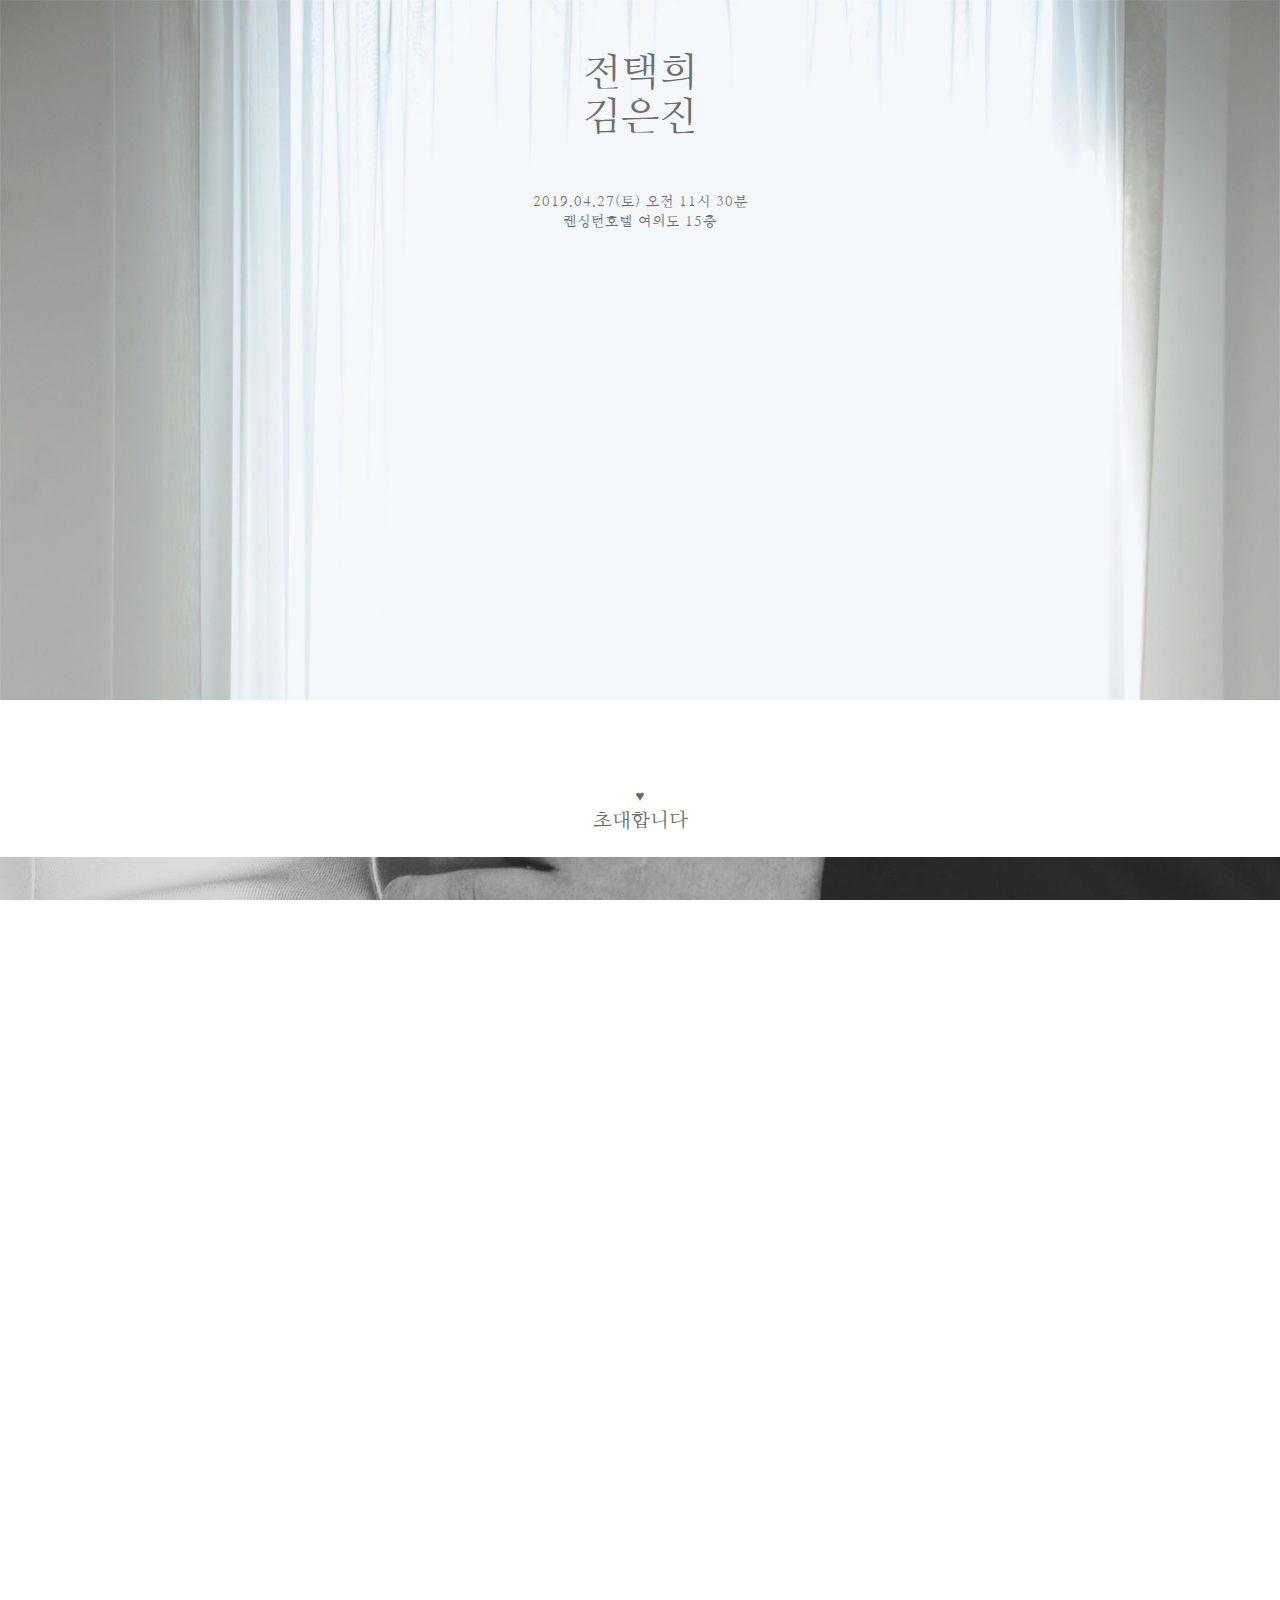
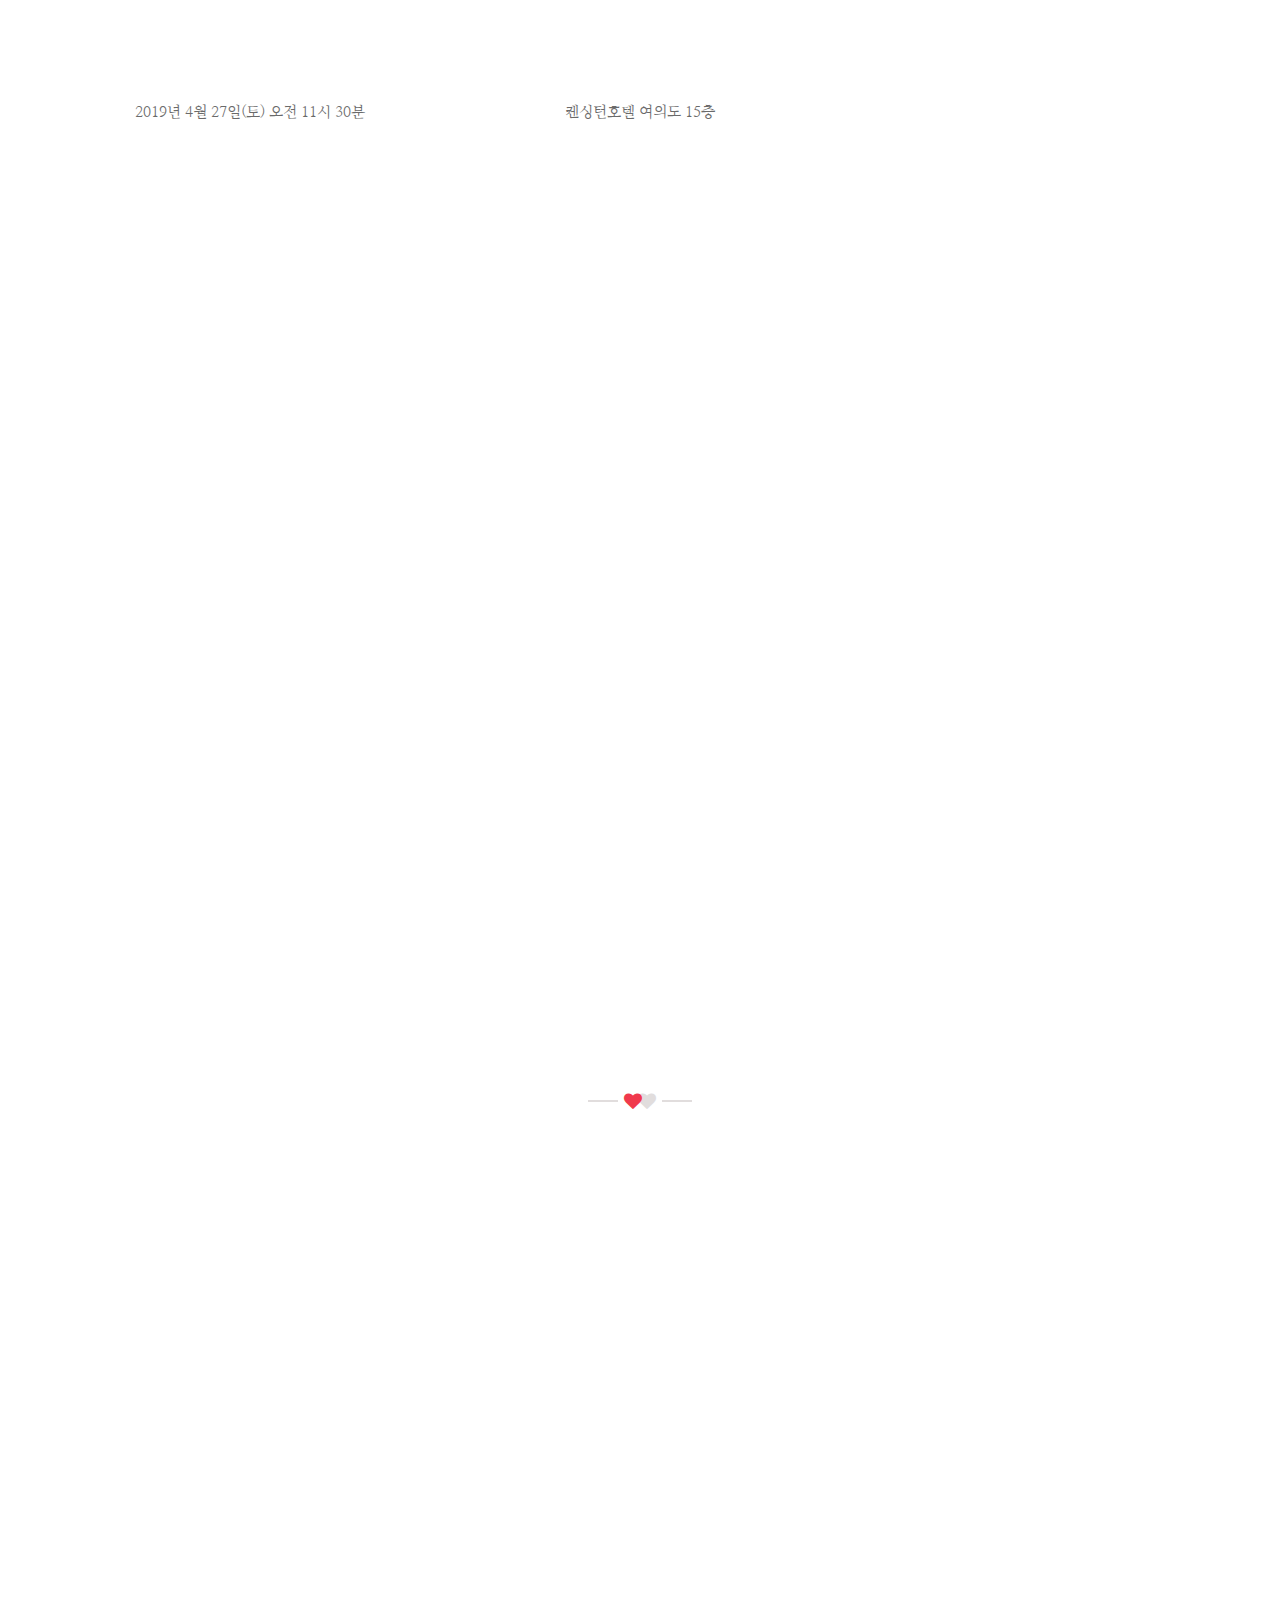
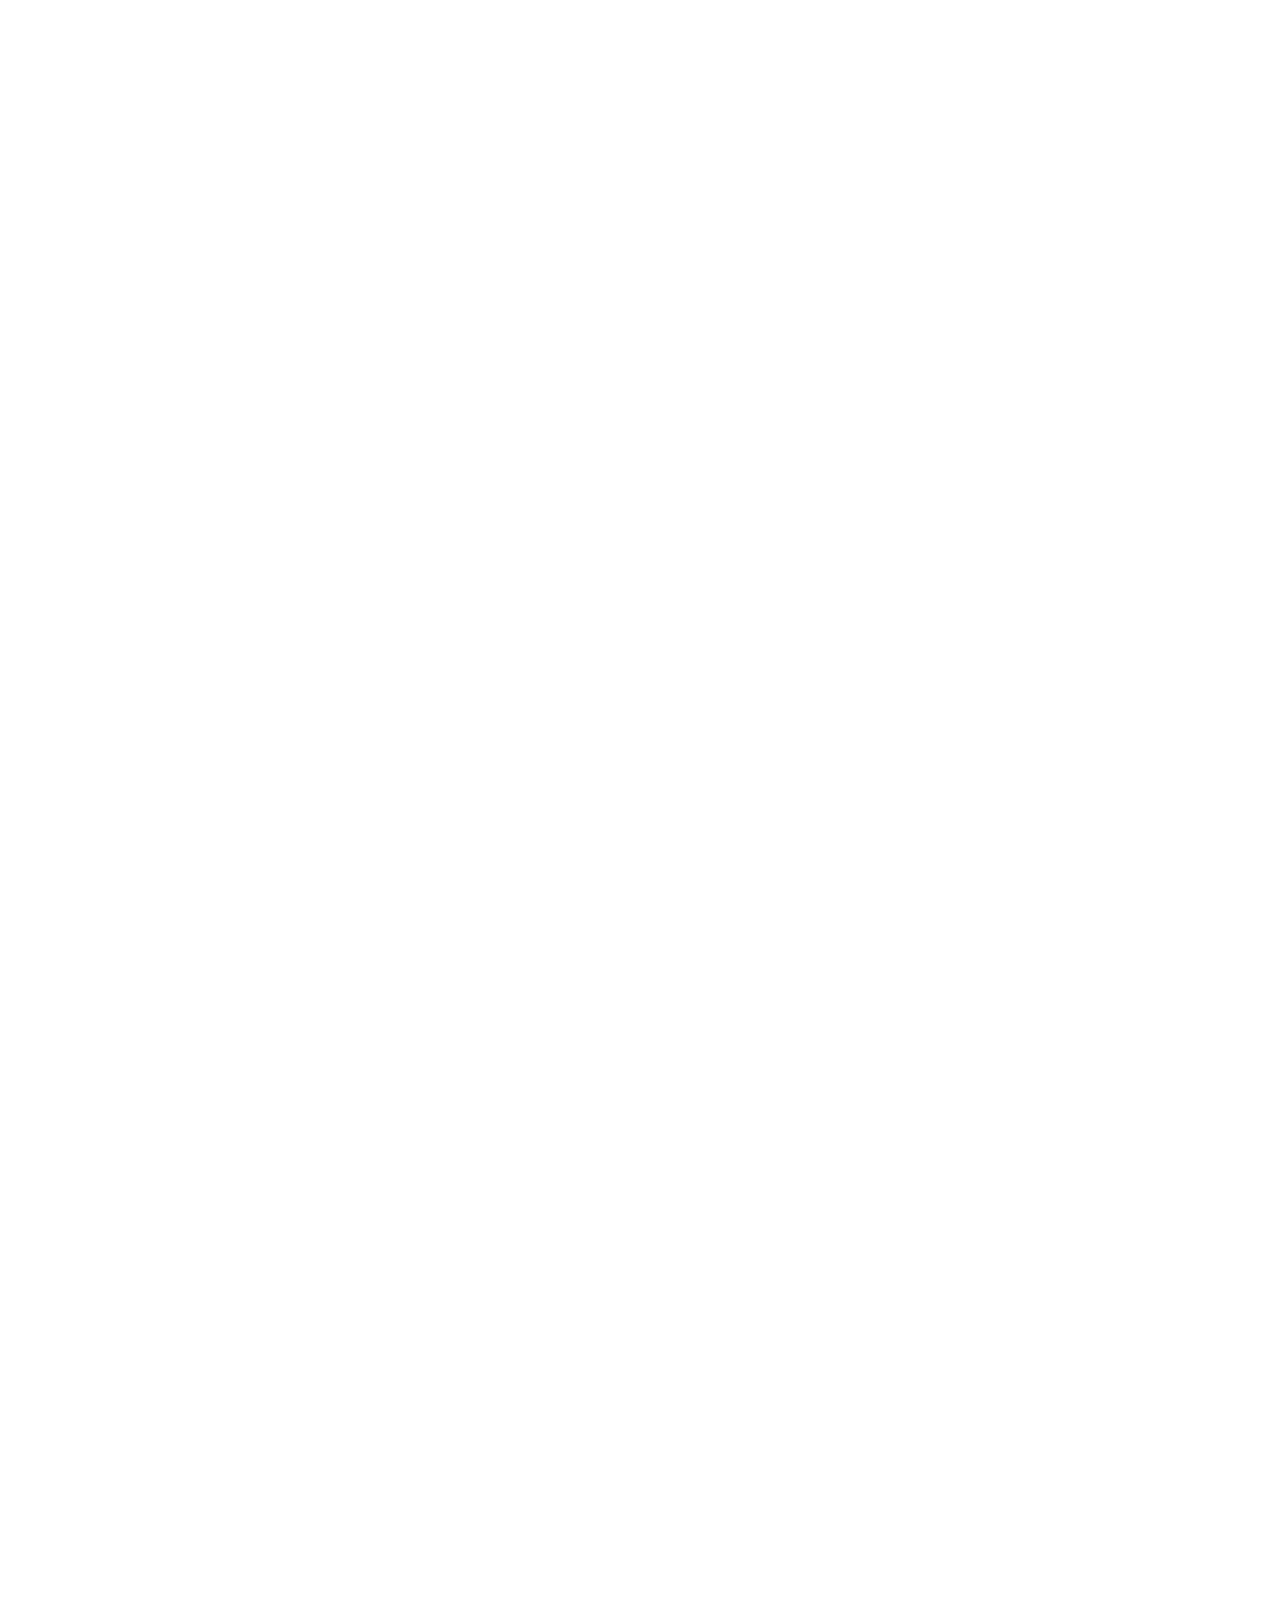
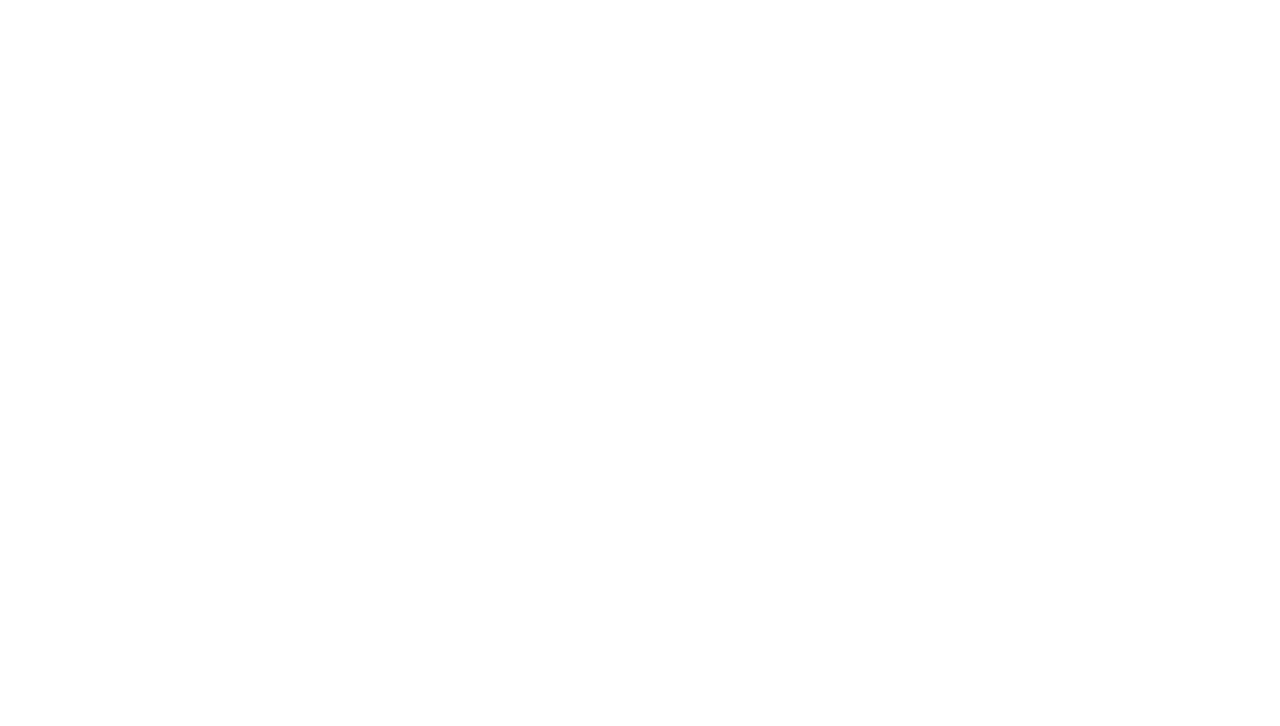
==== index.html @ ee90890d "Update index.html" ====
<!DOCTYPE html><html lang="en">
<head>
<meta charset="utf-8">
<meta content="width=device-width, initial-scale=1.0" name="viewport">
<meta name="description" content="">
<meta property="og:description" content="2019.4.27(토) 11시30분 켄싱턴호텔 여의도">
<meta property="og:image" content="https://thjeon99.github.io/taek-eun-wedding/images/maintitle.jpg">
<meta name="author" content="TaekHee">
<title style="font-family: 'Nanum Myeongjo', serif;">택희 ♡ 은진</title>
<link rel="icon" href="images\favicon.jpeg">
<link rel="stylesheet" href="css\bootstrap\bootstrap.min.css" type="text/css" media="screen">
<link rel="stylesheet" href="css\flexslider\flexslider.css" type="text/css">
<link rel="stylesheet" href="css\animate\animate.css" type="text/css">
<link rel="stylesheet" href="css\countdown\jquery.countdown.css" type="text/css">
<link rel="stylesheet" href="css\magnific-popup\magnific-popup.css" type="text/css">
<link rel="stylesheet" href="css\owlcarousel\owl.carousel.css" type="text/css">
<link rel="stylesheet" href="css\owlcarousel\owl.theme.css" type="text/css">
<link rel="stylesheet" href="css\fonts\fontello\css\fontello.css" type="text/css" media="screen">
<link href="https://fonts.googleapis.com/css?family=Nanum+Gothic|Nanum+Gothic+Coding|Nanum+Myeongjo|Noto+Serif+KR" rel="stylesheet">
<link href='https://fonts.googleapis.com/css?family=Oswald' rel='stylesheet' type='text/css'>
<link href='https://fonts.googleapis.com/css?family=Arvo:400,700' rel='stylesheet' type='text/css'>
<link href='https://fonts.googleapis.com/css?family=Pacifico' rel='stylesheet' type='text/css'>
<link href="css\style.css" rel="stylesheet" media="screen">
</head>
<body class="outside-bottom-bar-page">
<section id="main-slider" class="flexslider fullscreen">
<div class="slide-title-outter-wrapper">
    <div class="slide-title-inner-wrapper">
        <div class="slide-title">
            <div class="container">
                <div class="row">
                    <div class="col-md-offset-3 col-md-6">
                        <div class="banner-text withlove medium">
                            <h1 style="color:#6E6E6E;font-family: 'Nanum Myeongjo', serif;">전택희<span style="line-height:40px"><br></span>김은진</h1>
                        </div>
                        <div id="banner-date" style="color:#6E6E6E;font-family: 'Nanum Myeongjo', serif;">
                              2019.04.27(토) 오전 11시 30분 <br>
                            켄싱턴호텔 여의도 15층
                        </div>
                    </div>
                </div>
            </div>
        </div>
    </div>
</div>
<div class="image-divider" style=" height:700px;background-image:url(images/maintitle.jpg); background-position:top center">
</div>
<header id = "bodyInvite">
    <br/>
    <br/>
    <br/>
    <br/>
    <div style="text-align: center;">♥</div>
    <div style="font-family: 'Nanum Myeongjo', serif;text-align:center;font-size: 20px;">초대합니다</div>
</header>
    <br/>
    <div class="image-divider" style="background-image:url(images/placeholder.jpg);height:230px;">
    </div>
    <div class="col-md-12 text-center"> 
        <div id="end-of-story" class="animation fadeInUp">
        <div style="font-family: 'Nanum Myeongjo', serif;margin-bottom: 6px;font-size: 14px;">두 사람이 손 잡고 걸은 거리만큼,</div>
        <div style="font-family: 'Nanum Myeongjo', serif;margin-bottom: 6px;font-size: 14px;">서로를 깊이 이해하고 사랑하게 되었습니다.</div>
        <div style="font-family: 'Nanum Myeongjo', serif;margin-bottom: 6px;font-size: 14px;">맞닿은 두 손처럼 따뜻한 마음으로</div>
        <div style="font-family: 'Nanum Myeongjo', serif;margin-bottom: 6px;font-size: 14px;">앞으로의 날들을 함께하고자 합니다.</div>
        <div style="font-family: 'Nanum Myeongjo', serif;margin-bottom: 6px;font-size: 14px;">저희의 빛나는 시작의 날에</div>
        <div style="font-family: 'Nanum Myeongjo', serif;margin-bottom: 6px;font-size: 14px;">귀한 걸음 하시어 축복해 주십시오.</div>
            <br>            
            <br>        
            <table border="0" style="margin: auto;">
            <tbody>
                <tr>
                    <td style="width: 150px;">
                    <span style="font-family: 'Nanum Myeongjo', serif; font-size: 20px;">
                    <strong>전정현 · 이은재</strong>
                    </span>
                    </td>
                    <td style="width: 50px;">
                    <span style="font-family: 'Nanum Myeongjo', serif; font-size: 15px;">의 차남 
                    <strong class=""></strong>
                    </span>
                    </td>
                    <td style="width: 100px;">
                    <span style="font-family: 'Nanum Myeongjo', serif; font-size: 20px;">
                    <strong class="">전택희</strong>
                    </span>
                    </td>
                </tr>
                <tr>
                    <td>
                    <span style="font-family: 'Nanum Myeongjo', serif; font-size: 20px;">
                    <strong>손천용</strong>
                    </span>
                    </td>
                    <td style="text-align: left;padding-left: 3px;">
                    <span style="font-family: 'Nanum Myeongjo', serif; font-size: 14px;">의 딸 
                    <strong class=""></strong>
                    </span>
                    </td>
                    <td>
                    <span style="font-family: 'Nanum Myeongjo', serif; font-size: 20px;">
                    <strong class="">김은진</strong></span>
                    </td>
                </tr>
                
            </tbody>
            </table>
            <br><br>
        <div class="heart-divider"> 
            <span class="grey-line"></span> 
            <i class="de-icon-heart pink-heart"></i> 
            <i class="de-icon-heart grey-heart"></i> 
            <span class="grey-line"></span> 
        </div>
            <br>
    </div>
    
 </div>
<div class="container">
    <div class="row" style="height: 40px;">
        <div class="col-md-offset-2 col-md-8 text-center">
            <div class="section-title animation fadeInUp">
                <div style="font-family: 'Nanum Myeongjo', serif;font-size: 20px;">시간과 장소</div>
            </div>
        </div>
    </div>
    <div class="row">
        <div class="col-md-12 text-center">
            <div class="row">
                <div class="col-md-4">
                    <div style="font-family: 'Nanum Myeongjo', serif;">2019년 4월 27일(토) 오전 11시 30분</div>
                </div>
                <div class="col-md-4">
                    <div style="font-family: 'Nanum Myeongjo', serif;">켄싱턴호텔 여의도 15층</div>
                </div>
            </div>
        </div>
    </div>
    <br/>    
</div>
    <div class="container">
        <div class="row">
        <div class="col-md-12 animation fadeIn">
            <div style="vertical-align: middle;"> 
            <div style="font: 12px 'Nanum Myeongjo', serif; letter-spacing: -1px; width: 360px; height: 826px; color: rgb(51, 51, 51); position: relative;"><div style="height: 240px;"><a href="https://map.kakao.com/?urlX=482749&amp;urlY=1119664&amp;itemId=328946161&amp;q=%EC%BC%84%EC%8B%B1%ED%84%B4%ED%98%B8%ED%85%94%EC%97%AC%EC%9D%98%EB%8F%84&amp;srcid=328946161&amp;map_type=TYPE_MAP&amp;from=roughmap" target="_blank"><img class="map" src="//t1.daumcdn.net/roughmap/imgmap/9d6b95a525e4073b188bc93a1ebf76f17775d21e5d88ac87aedbe0361b5411e4" width="358" height="238" style="border: 1px solid rgb(204, 204, 204);"></a></div><div style="overflow: hidden; padding: 7px 11px; border: 1px solid rgba(0, 0, 0, 0.1); border-radius: 0px 0px 2px 2px; background-color: rgb(249, 249, 249);"><a href="https://map.kakao.com" target="_blank" style="float: left;"><img src="//t1.daumcdn.net/localimg/localimages/07/2018/pc/common/logo_kakaomap.png" width="72" height="16" alt="카카오맵" style="display:block;width:72px;height:16px"></a><div style="float: right; position: relative; top: 1px; font-size: 11px;"><a target="_blank" href="https://map.kakao.com/?from=roughmap&amp;srcid=328946161&amp;confirmid=328946161&amp;q=%EC%BC%84%EC%8B%B1%ED%84%B4%ED%98%B8%ED%85%94%EC%97%AC%EC%9D%98%EB%8F%84&amp;rv=on" style="float:left;height:15px;padding-top:1px;line-height:15px;color:#000;text-decoration: none;">로드뷰</a><span style="width: 1px;padding: 0;margin: 0 8px 0 9px;height: 11px;vertical-align: top;position: relative;top: 2px;border-left: 1px solid #d0d0d0;float: left;"></span><a target="_blank" href="https://map.kakao.com/?from=roughmap&amp;eName=%EC%BC%84%EC%8B%B1%ED%84%B4%ED%98%B8%ED%85%94%EC%97%AC%EC%9D%98%EB%8F%84&amp;eX=482749&amp;eY=1119664" style="float:left;height:15px;padding-top:1px;line-height:15px;color:#000;text-decoration: none;">길찾기</a><span style="width: 1px;padding: 0;margin: 0 8px 0 9px;height: 11px;vertical-align: top;position: relative;top: 2px;border-left: 1px solid #d0d0d0;float: left;"></span><a target="_blank" href="https://map.kakao.com?map_type=TYPE_MAP&amp;from=roughmap&amp;srcid=328946161&amp;itemId=328946161&amp;q=%EC%BC%84%EC%8B%B1%ED%84%B4%ED%98%B8%ED%85%94%EC%97%AC%EC%9D%98%EB%8F%84&amp;urlX=482749&amp;urlY=1119664" style="float:left;height:15px;padding-top:1px;line-height:15px;color:#000;text-decoration: none;">지도 크게 보기</a></div></div><div><span style="border-bottom:1px solid rgb(242, 242, 242);position:absolute;left:30px;top:282px;width:320px;height:86px"></span></div><div><br style="display: none;"><span style="color:rgb(34, 34, 34);font-weight:700;display:block;float:left;position:absolute;left:30px;top:302px;width:78px">주소</span><span style="color:rgb(34, 34, 34);display:block;overflow:hidden;position:absolute;left:108px;top:302px;width:242px">서울 영등포구 국회대로76길 16 </span><span style="color:rgb(34, 34, 34);font-weight:700;display:block;float:left;position:absolute;left:30px;top:330px;width:78px">전화</span><span style="color:rgb(34, 34, 34);display:block;overflow:hidden;position:absolute;left:108px;top:330px;width:242px">1670-7461</span></div><div><span style="border-bottom:1px solid rgb(242, 242, 242);position:absolute;left:30px;top:369px;width:320px;height:83px"></span><span style="position:absolute;left:30px;top:414px"><span style="display: inline-block; overflow: hidden; width: 14px; height: 14px;"><img src="https://t1.daumcdn.net/localimg/localimages/07/2018/pc/ico_traffic_180531.png" style="margin-left: -160px; margin-top: 0px;"></span></span><a href="https://map.kakao.com/?from=roughmap&amp;subwayId=SES0914" target="_blank" style="text-decoration: none;color: #333;position:absolute;left:49px;top:412px;width:72px;height:16px">국회의사당역</a></div><div><br style="display: none;"><span style="font-weight:700;position:absolute;left:30px;top:389px">주변 지하철</span></div><div><span style="border-bottom:1px solid rgb(242, 242, 242);position:absolute;left:30px;top:453px;width:320px;height:131px"></span><span style="position:absolute;left:30px;top:498px"><img src="//t1.daumcdn.net/localimg/localimages/07/2018/pc/map/marker_bus01.png" width="18" height="18"></span><a href="https://map.kakao.com/?from=roughmap&amp;busStopId=BS68239" target="_blank" style="text-decoration: none;color: #333;position:absolute;left:54px;top:498px;width:99px;height:16px">켄싱턴호텔.여의도</a><span style="position:absolute;left:168.625px;top:498px"><img src="//t1.daumcdn.net/localimg/localimages/07/2018/pc/map/marker_bus02.png" width="18" height="18"></span><a href="https://map.kakao.com/?from=roughmap&amp;busStopId=BS110769" target="_blank" style="text-decoration: none;color: #333;position:absolute;left:192.625px;top:498px;width:48px;height:16px">기계회관</a><span style="position:absolute;left:30px;top:522px"><img src="//t1.daumcdn.net/localimg/localimages/07/2018/pc/map/marker_bus03.png" width="18" height="18"></span><a href="https://map.kakao.com/?from=roughmap&amp;busStopId=11190541033" target="_blank" style="text-decoration: none;color: #333;position:absolute;left:54px;top:522px;width:96px;height:16px">여의도순복음교회</a><span style="position:absolute;left:166px;top:522px"><img src="//t1.daumcdn.net/localimg/localimages/07/2018/pc/map/marker_bus04.png" width="18" height="18"></span><a href="https://map.kakao.com/?from=roughmap&amp;busStopId=11190541055" target="_blank" style="text-decoration: none;color: #333;position:absolute;left:190px;top:522px;width:96px;height:16px">여의도순복음교회</a><span style="position:absolute;left:30px;top:546px"><img src="//t1.daumcdn.net/localimg/localimages/07/2018/pc/map/marker_bus05.png" width="18" height="18"></span><a href="https://map.kakao.com/?from=roughmap&amp;busStopId=BS30490" target="_blank" style="text-decoration: none;color: #333;position:absolute;left:54px;top:546px;width:60px;height:16px">국회의사당</a><span style="position:absolute;left:130px;top:546px"><img src="//t1.daumcdn.net/localimg/localimages/07/2018/pc/map/marker_bus06.png" width="18" height="18"></span><a href="https://map.kakao.com/?from=roughmap&amp;busStopId=11190541024" target="_blank" style="text-decoration: none;color: #333;position:absolute;left:154px;top:546px;width:96px;height:16px">여의도순복음교회</a></div><div><br style="display: none;"><span style="font-weight:700;position:absolute;left:30px;top:473px">주변 정류장</span></div><div><span style="border-bottom:0px none rgb(51, 51, 51);position:absolute;left:30px;top:585px;width:320px;height:251px"></span><span style="position:absolute;left:30px;top:630px"><span style="display: inline-block; overflow: hidden; width: 26px; height: 16px;"><img src="https://t1.daumcdn.net/localimg/localimages/07/2018/pc/ico_traffic_180531.png" style="margin-left: -30px; margin-top: -410px;"></span></span><a href="https://map.kakao.com/?from=roughmap&amp;busInfoId=200027&amp;busStopId=BS68239" target="_blank" style="text-decoration: none;color: #333;position:absolute;left:62px;top:630px">6030</a><span style="position:absolute;left:30px;top:653px"><span style="display: inline-block; overflow: hidden; width: 26px; height: 16px;"><img src="https://t1.daumcdn.net/localimg/localimages/07/2018/pc/ico_traffic_180531.png" style="margin-left: -150px; margin-top: -410px;"></span></span><a href="https://map.kakao.com/?from=roughmap&amp;busInfoId=7040&amp;busStopId=BS110769" target="_blank" style="text-decoration: none;color: #333;position:absolute;left:62px;top:653px">10</a><span style="display:inline-block;width:1px;height:10px;background-color:rgb(226, 226, 226);vertical-align:top;position:absolute;left:80.21875px;top:655px"></span><a href="https://map.kakao.com/?from=roughmap&amp;busInfoId=B8027&amp;busStopId=11190541033" target="_blank" style="text-decoration: none;color: #333;position:absolute;left:86.21875px;top:653px">1002</a><span style="position:absolute;left:30px;top:676px"><span style="display: inline-block; overflow: hidden; width: 26px; height: 16px;"><img src="https://t1.daumcdn.net/localimg/localimages/07/2018/pc/ico_traffic_180531.png" style="margin-left: -330px; margin-top: -410px;"></span></span><a href="https://map.kakao.com/?from=roughmap&amp;busInfoId=B24523&amp;busStopId=BS110769" target="_blank" style="text-decoration: none;color: #333;position:absolute;left:62px;top:676px">영등포10</a><span style="position:absolute;left:30px;top:699px"><span style="display: inline-block; overflow: hidden; width: 26px; height: 16px;"><img src="https://t1.daumcdn.net/localimg/localimages/07/2018/pc/ico_traffic_180531.png" style="margin-left: 0px; margin-top: -410px;"></span></span><a href="https://map.kakao.com/?from=roughmap&amp;busInfoId=1100061456&amp;busStopId=11190541033" target="_blank" style="text-decoration: none;color: #333;position:absolute;left:62px;top:699px">753</a><span style="display:inline-block;width:1px;height:10px;background-color:rgb(226, 226, 226);vertical-align:top;position:absolute;left:86.828125px;top:701px"></span><a href="https://map.kakao.com/?from=roughmap&amp;busInfoId=1100061499&amp;busStopId=11190541055" target="_blank" style="text-decoration: none;color: #333;position:absolute;left:92.828125px;top:699px">261</a><span style="display:inline-block;width:1px;height:10px;background-color:rgb(226, 226, 226);vertical-align:top;position:absolute;left:117.65625px;top:701px"></span><a href="https://map.kakao.com/?from=roughmap&amp;busInfoId=B25968&amp;busStopId=11190541055" target="_blank" style="text-decoration: none;color: #333;position:absolute;left:123.65625px;top:699px">463</a><span style="display:inline-block;width:1px;height:10px;background-color:rgb(226, 226, 226);vertical-align:top;position:absolute;left:148.484375px;top:701px"></span><a href="https://map.kakao.com/?from=roughmap&amp;busInfoId=1109000004&amp;busStopId=BS30490" target="_blank" style="text-decoration: none;color: #333;position:absolute;left:154.484375px;top:699px">153</a><span style="display:inline-block;width:1px;height:10px;background-color:rgb(226, 226, 226);vertical-align:top;position:absolute;left:179.3125px;top:701px"></span><a href="https://map.kakao.com/?from=roughmap&amp;busInfoId=1100061461&amp;busStopId=11190541024" target="_blank" style="text-decoration: none;color: #333;position:absolute;left:185.3125px;top:699px">461</a><span style="position:absolute;left:30px;top:722px"><span style="display: inline-block; overflow: hidden; width: 26px; height: 16px;"><img src="https://t1.daumcdn.net/localimg/localimages/07/2018/pc/ico_traffic_180531.png" style="margin-left: -60px; margin-top: -410px;"></span></span><a href="https://map.kakao.com/?from=roughmap&amp;busInfoId=1100071755&amp;busStopId=11190541033" target="_blank" style="text-decoration: none;color: #333;position:absolute;left:62px;top:722px">5615</a><span style="display:inline-block;width:1px;height:10px;background-color:rgb(226, 226, 226);vertical-align:top;position:absolute;left:93.4375px;top:724px"></span><a href="https://map.kakao.com/?from=roughmap&amp;busInfoId=1100071778&amp;busStopId=11190541033" target="_blank" style="text-decoration: none;color: #333;position:absolute;left:99.4375px;top:722px">5618</a><span style="display:inline-block;width:1px;height:10px;background-color:rgb(226, 226, 226);vertical-align:top;position:absolute;left:130.875px;top:724px"></span><a href="https://map.kakao.com/?from=roughmap&amp;busInfoId=1100071788&amp;busStopId=11190541033" target="_blank" style="text-decoration: none;color: #333;position:absolute;left:136.875px;top:722px">5713</a><span style="display:inline-block;width:1px;height:10px;background-color:rgb(226, 226, 226);vertical-align:top;position:absolute;left:168.3125px;top:724px"></span><a href="https://map.kakao.com/?from=roughmap&amp;busInfoId=1100071600&amp;busStopId=11190541033" target="_blank" style="text-decoration: none;color: #333;position:absolute;left:174.3125px;top:722px">7613</a><span style="display:inline-block;width:1px;height:10px;background-color:rgb(226, 226, 226);vertical-align:top;position:absolute;left:205.75px;top:724px"></span><a href="https://map.kakao.com/?from=roughmap&amp;busInfoId=1100071585&amp;busStopId=11190541055" target="_blank" style="text-decoration: none;color: #333;position:absolute;left:211.75px;top:722px">5534</a><span style="display:inline-block;width:1px;height:10px;background-color:rgb(226, 226, 226);vertical-align:top;position:absolute;left:243.1875px;top:724px"></span><a href="https://map.kakao.com/?from=roughmap&amp;busInfoId=1100071780&amp;busStopId=11190541055" target="_blank" style="text-decoration: none;color: #333;position:absolute;left:249.1875px;top:722px">5633</a><span style="display:inline-block;width:1px;height:10px;background-color:rgb(226, 226, 226);vertical-align:top;position:absolute;left:280.625px;top:724px"></span><a href="https://map.kakao.com/?from=roughmap&amp;busInfoId=B40931&amp;busStopId=BS30490" target="_blank" style="text-decoration: none;color: #333;position:absolute;left:62px;top:738px">8761(평일)(출퇴근)</a><span style="display:inline-block;width:1px;height:10px;background-color:rgb(226, 226, 226);vertical-align:top;position:absolute;left:168.0625px;top:740px"></span><a href="https://map.kakao.com/?from=roughmap&amp;busInfoId=1100071734&amp;busStopId=11190541024" target="_blank" style="text-decoration: none;color: #333;position:absolute;left:174.0625px;top:738px">6623</a><span style="position:absolute;left:30px;top:761px"><span style="display: inline-block; overflow: hidden; width: 26px; height: 16px;"><img src="https://t1.daumcdn.net/localimg/localimages/07/2018/pc/ico_traffic_180531.png" style="margin-left: -300px; margin-top: -410px;"></span></span><a href="https://map.kakao.com/?from=roughmap&amp;busInfoId=B2604&amp;busStopId=11190541033" target="_blank" style="text-decoration: none;color: #333;position:absolute;left:62px;top:761px">108</a><span style="position:absolute;left:30px;top:784px"><span style="display: inline-block; overflow: hidden; width: 26px; height: 16px;"><img src="https://t1.daumcdn.net/localimg/localimages/07/2018/pc/ico_traffic_180531.png" style="margin-left: -240px; margin-top: -410px;"></span></span><a href="https://map.kakao.com/?from=roughmap&amp;busInfoId=300035&amp;busStopId=11190541024" target="_blank" style="text-decoration: none;color: #333;position:absolute;left:62px;top:784px">7007-1</a></div><div><br style="display: none;"><span style="font-weight:700;position:absolute;left:30px;top:605px">주변 버스</span></div></div>
            </div>
            <div style="text-align:center;"> 
            <div class="de-icon circle small-size inline" style="background-color:#9400d3">
                <i class="de-icon-cab"></i>
            </div>
            </div>
            <div style="text-align:center;">
                <div style="font-family: 'Nanum Myeongjo', serif;">켄싱턴호텔 정문방향 우측 주차타워 이용</div>
                <div style="font-family: 'Nanum Myeongjo', serif;">만차시 주차팀 안내에 따라 옆 건물 지하주차장 </div>
            <div>
        </div>
        <!-- <div class="col-md-6 animation fadeIn"> <div id="map-canvas" style="border:15px solid #FFF; margin-top:20px;"></div></div>-->
    </div>
    </div>
<div class="container">
    <div class="row"><br><br>
        <div class="col-md-offset-2 col-md-8 text-center">
            <div class="heart-divider"> 
            <span class="grey-line"></span> 
            <i class="de-icon-heart pink-heart"></i> 
            <i class="de-icon-heart grey-heart"></i> 
            <span class="grey-line"></span> 
            </div>          
        </div><br>
    </div>
    <div class="row">
        <div class="col-md-4">
            <div class="photo-item frame-border animation fadeIn">
                <img src="images\gif1.gif" alt="">
            </div>
        </div>
        <div class="col-md-4">
            <div class="photo-item frame-border animation fadeIn">
                <img src="images\g2.jpg" alt="">
            </div>
        </div>
        <div class="col-md-4">
            <div class="photo-item frame-border animation fadeIn">
                <img src="images\g3.jpg" alt="">
            </div>
        </div>
        <div class="col-md-4">
            <div class="photo-item frame-border animation fadeIn">
                <img src="images\g4.jpg" alt="">
            </div>
        </div>
        <div class="col-md-4">
            <div class="photo-item frame-border animation fadeIn">
                <img src="images\g5.jpg" alt="">
            </div>
        </div>
        <div class="col-md-4">
            <div class="photo-item frame-border animation fadeIn">
                <img src="images\g6.jpg" alt="">
            </div>
        </div>
        <div class="col-md-4">
            <div class="photo-item frame-border animation fadeIn">
                <img src="images\g7.jpg" alt="">
            </div>
        </div>
        <div class="col-md-4">
            <div class="photo-item frame-border animation fadeIn">
                <img src="images\g8.jpg" alt="">
            </div>
        </div>
        <div class="col-md-4">
            <div class="photo-item frame-border animation fadeIn">
                <img src="images\g9.jpg" alt="">
            </div>
        </div>
        <div class="col-md-4">
            <div class="photo-item frame-border animation fadeIn">
                <img src="images\g10.jpg" alt="">
            </div>
        </div>
        <div class="col-md-4">
            <div class="photo-item frame-border animation fadeIn">
                <img src="images\g11.jpg" alt="">
            </div>
        </div>
        <div class="col-md-4">
            <div class="photo-item frame-border animation fadeIn">
                <img src="images\g12.jpg" alt="">
            </div>
        </div>
        <div class="col-md-4">
            <div class="photo-item frame-border animation fadeIn">
                <img src="images\g13.jpg" alt="">
            </div>
        </div>
    </div>
</div>
<div class="container">
    <div class="row">
        <div class="col-md-offset-2 col-md-8 text-center">
            <div class="section-title animation fadeInUp">
                <br/>
                <br/>
                <h2 style="font-family: 'Nanum Myeongjo', serif;font-size: 20px;"> 고맙습니다. </h2>
                <br/>
                
            </div>
        </div>
    </div>
</div>
</section>
<footer>
</footer>
</script>
</body>
<script type="text/javascript" src="js\jquery-1.12.4.min.js"></script>
<script type="text/javascript" src="js\pace\pace.min.js"></script>
<script type="text/javascript" src="js\bootstrap\bootstrap.js"></script>
<script type="text/javascript" src="js\modernizr\modernizr.js"></script>
<script type="text/javascript" src="js\devicejs\device.js"></script>
<script type="text/javascript" src="js\tinynav\tinynav.min.js"></script>
<script type="text/javascript" src="js\smoothscroll\jquery.smooth-scroll.js"></script>
<script type="text/javascript" src="js\flexslider\jquery.flexslider.js"></script>
<script type="text/javascript" src="js\sticky\jquery.sticky.js"></script>
<script type="text/javascript" src="js\waypoint\jquery.waypoints.min.js"></script>
<script type="text/javascript" src="js\jquery-ui-widget\jquery.ui.widget.js"></script>
<script type="text/javascript" src="js\jquery-doubletaptogo\jquery.dcd.doubletaptogo.js"></script>
<script type="text/javascript" src="js\vide\jquery.vide.js"></script>
<script type="text/javascript" src="js\stellar\jquery.stellar.js"></script>
<script type="text/javascript" src="js\masonry\masonry.pkgd.min.js"></script>
<script type="text/javascript" src="js\countdown\jquery.plugin.js"></script>
<script type="text/javascript" src="js\countdown\jquery.countdown.js"></script>
<script type="text/javascript" src="js\magnific-popup\jquery.magnific-popup.js"></script>
<script type="text/javascript" src="js\owlcarousel\owl.carousel.js"></script>
<script type="text/javascript" src="js\script.js"></script>
<script type="text/javascript" src="js\main-slider-fade.js"></script>
</html>
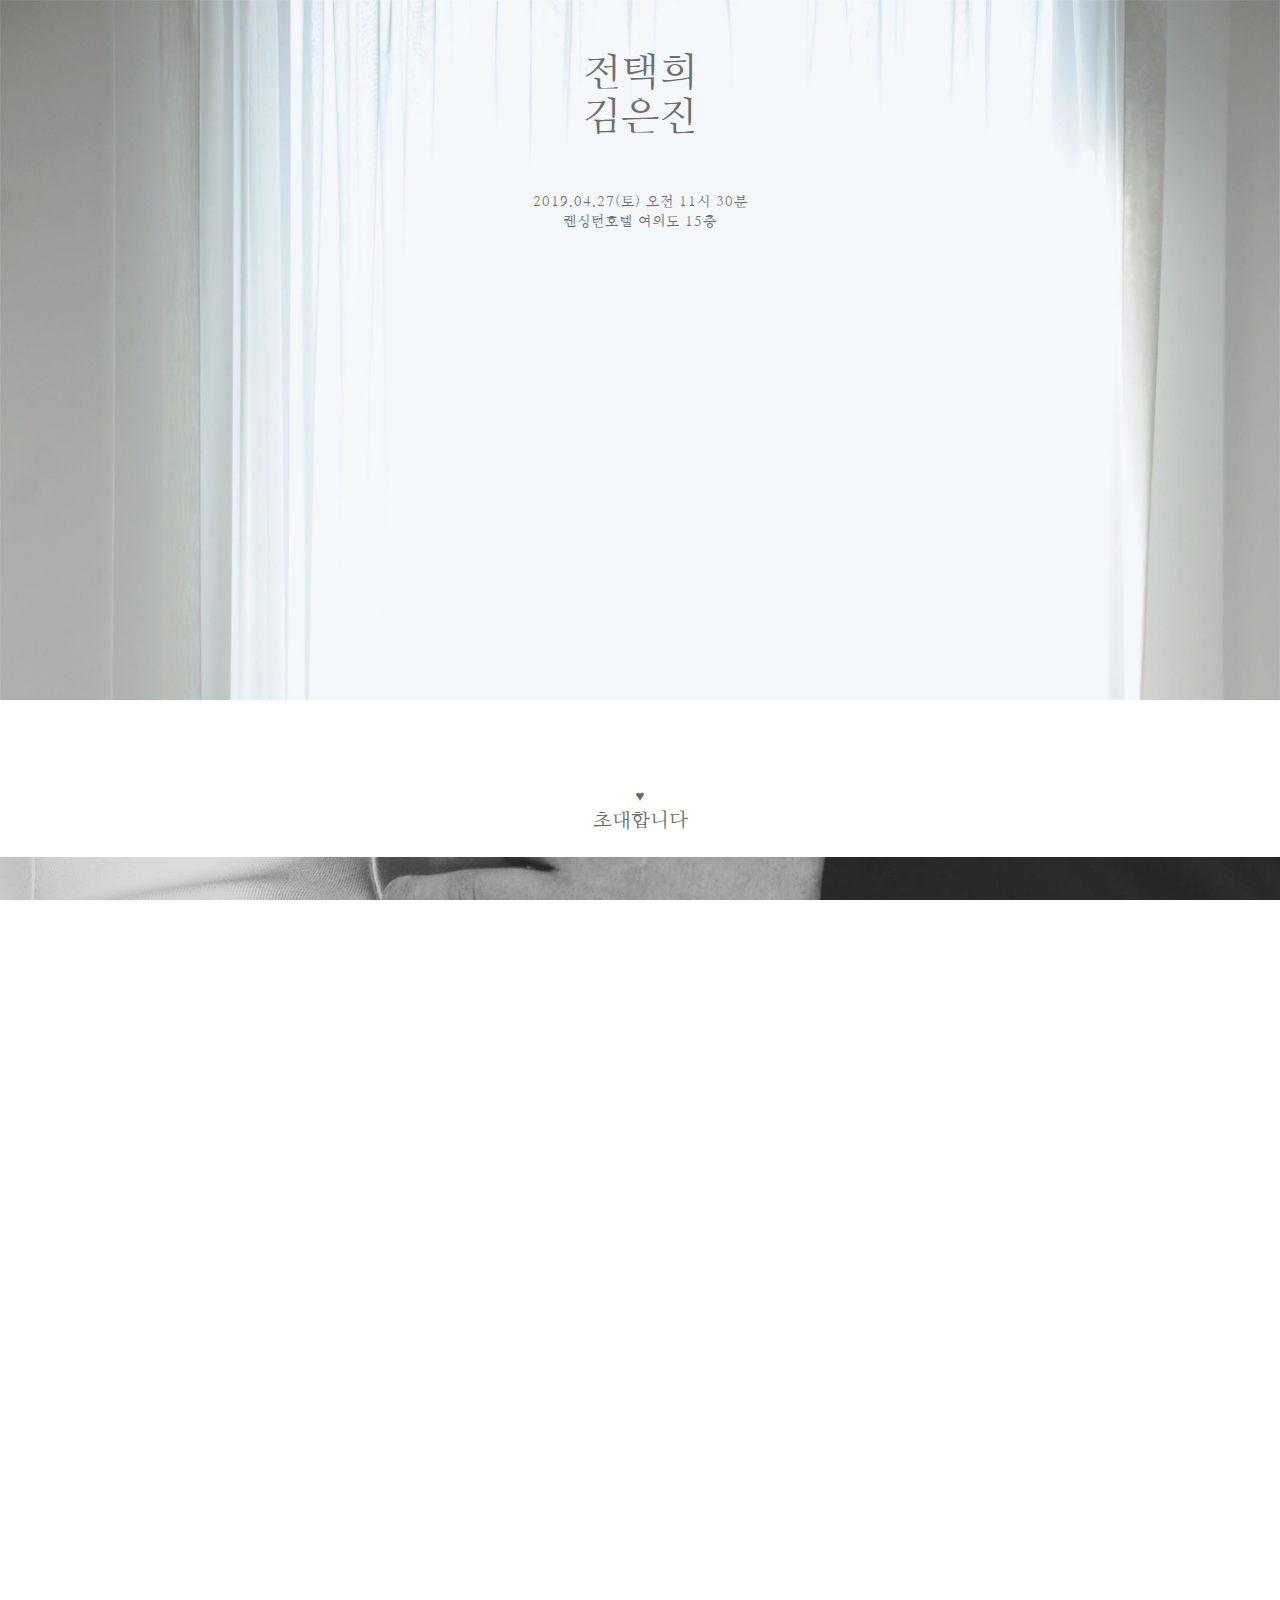
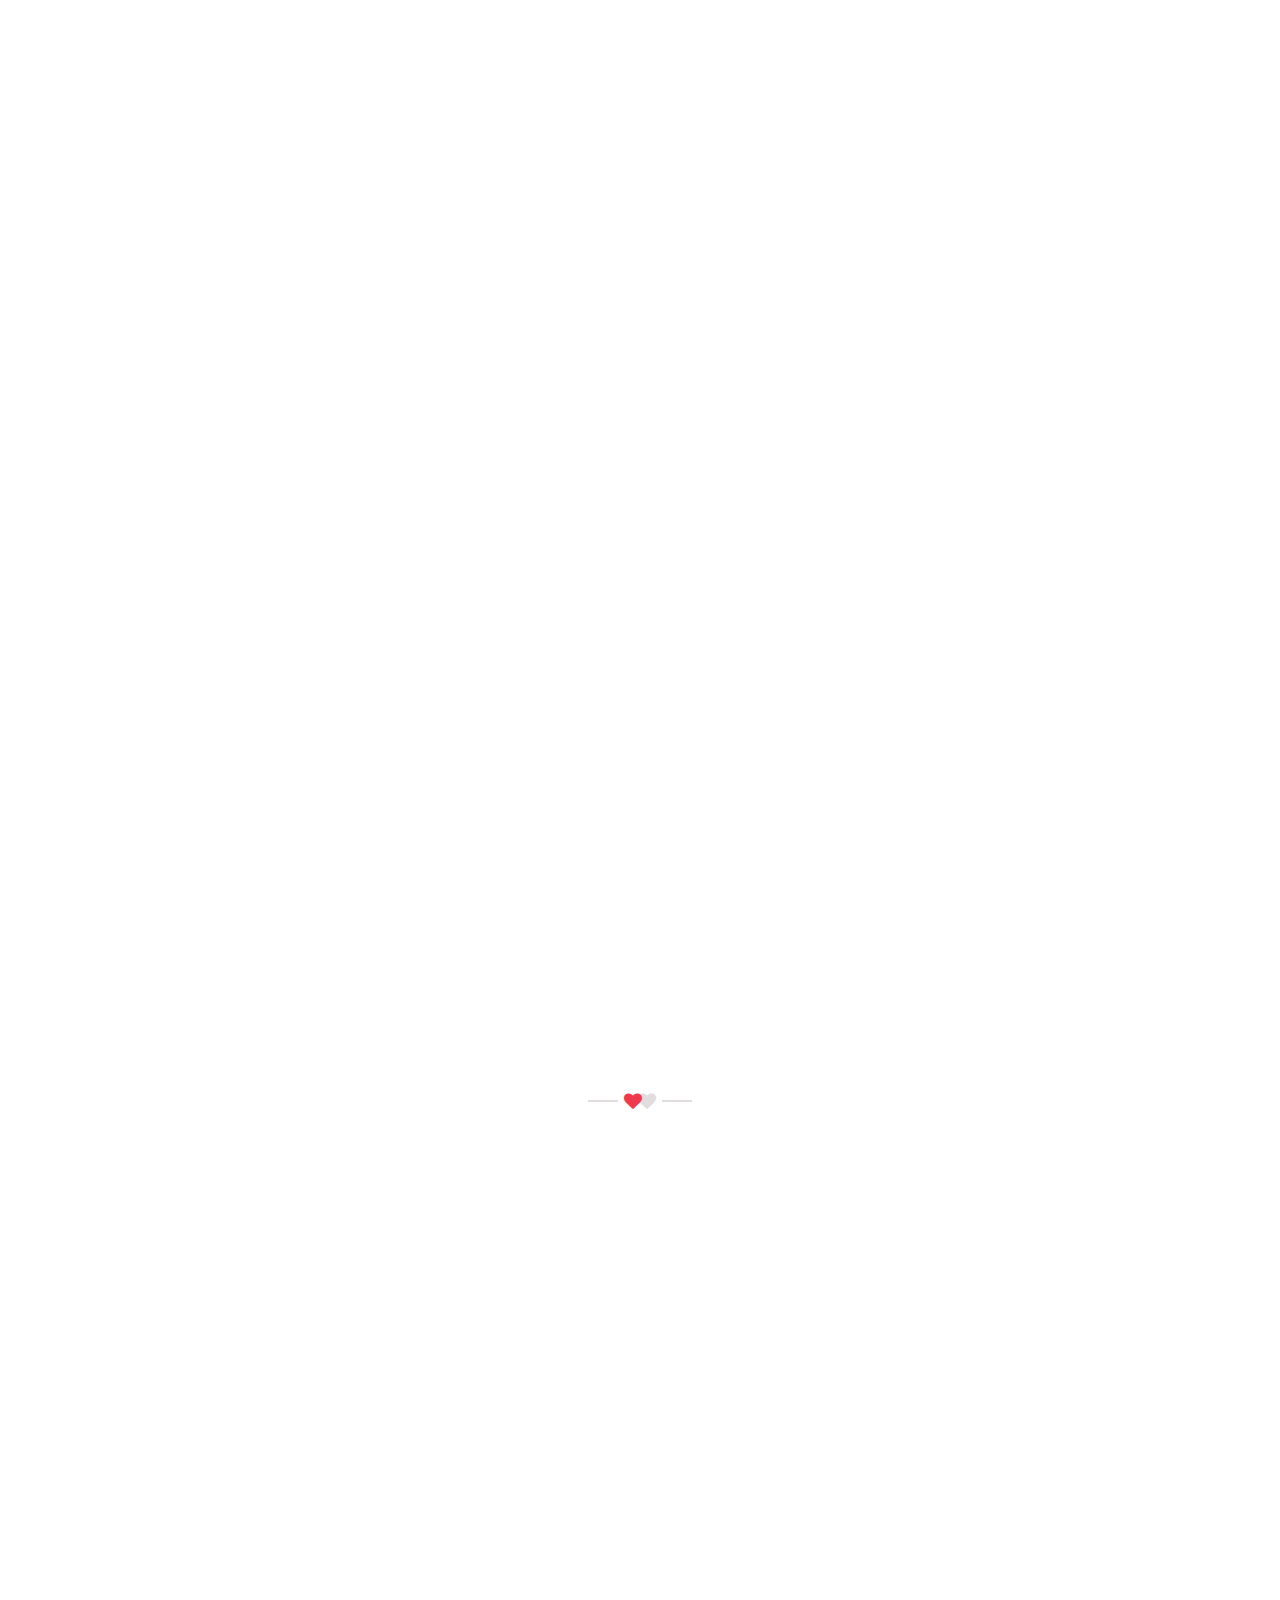
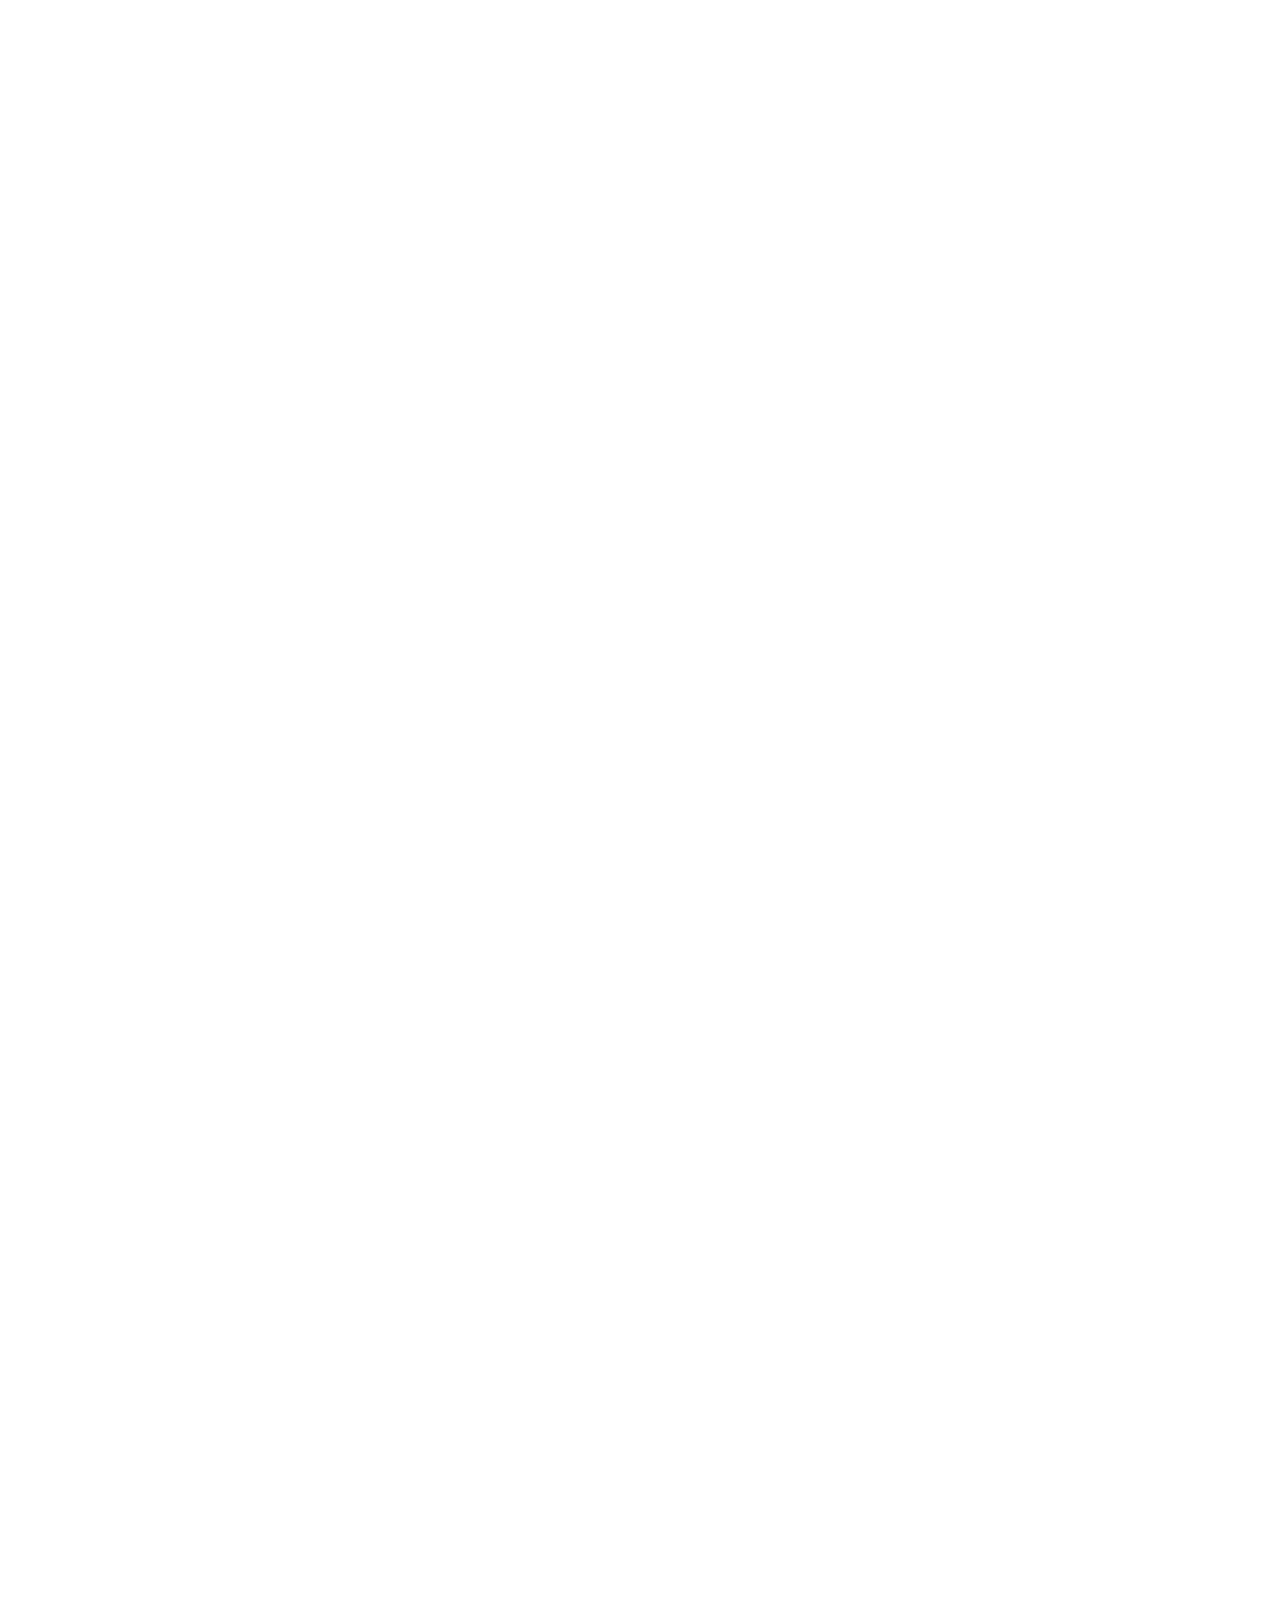
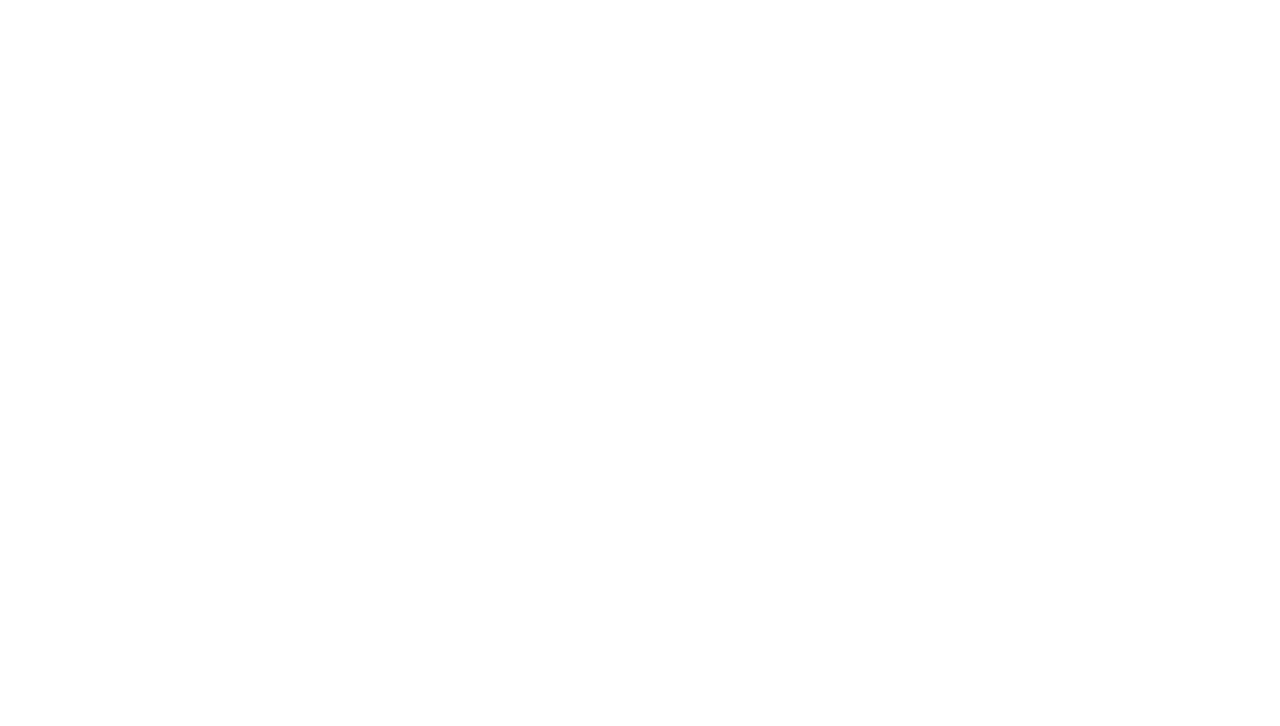
==== commit 1ad30989: "Update index.html" ====
--- a/index.html
+++ b/index.html
@@ -120,21 +120,11 @@
         <div class="col-md-offset-2 col-md-8 text-center">
             <div class="section-title animation fadeInUp">
                 <div style="font-family: 'Nanum Myeongjo', serif;font-size: 20px;">시간과 장소</div>
-            </div>
-        </div>
-    </div>
-    <div class="row">
-        <div class="col-md-12 text-center">
-            <div class="row">
-                <div class="col-md-4">
-                    <div style="font-family: 'Nanum Myeongjo', serif;">2019년 4월 27일(토) 오전 11시 30분</div>
-                </div>
-                <div class="col-md-4">
-                    <div style="font-family: 'Nanum Myeongjo', serif;">켄싱턴호텔 여의도 15층</div>
-                </div>
-            </div>
-        </div>
-    </div>
+                <div style="font-family: 'Nanum Myeongjo', serif;">2019년 4월 27일(토) 오전 11시 30분</div>
+                <div style="font-family: 'Nanum Myeongjo', serif;">켄싱턴호텔 여의도 15층</div>
+            </div>
+        </div>
+    </div>   
     <br/>    
 </div>
     <div class="container">
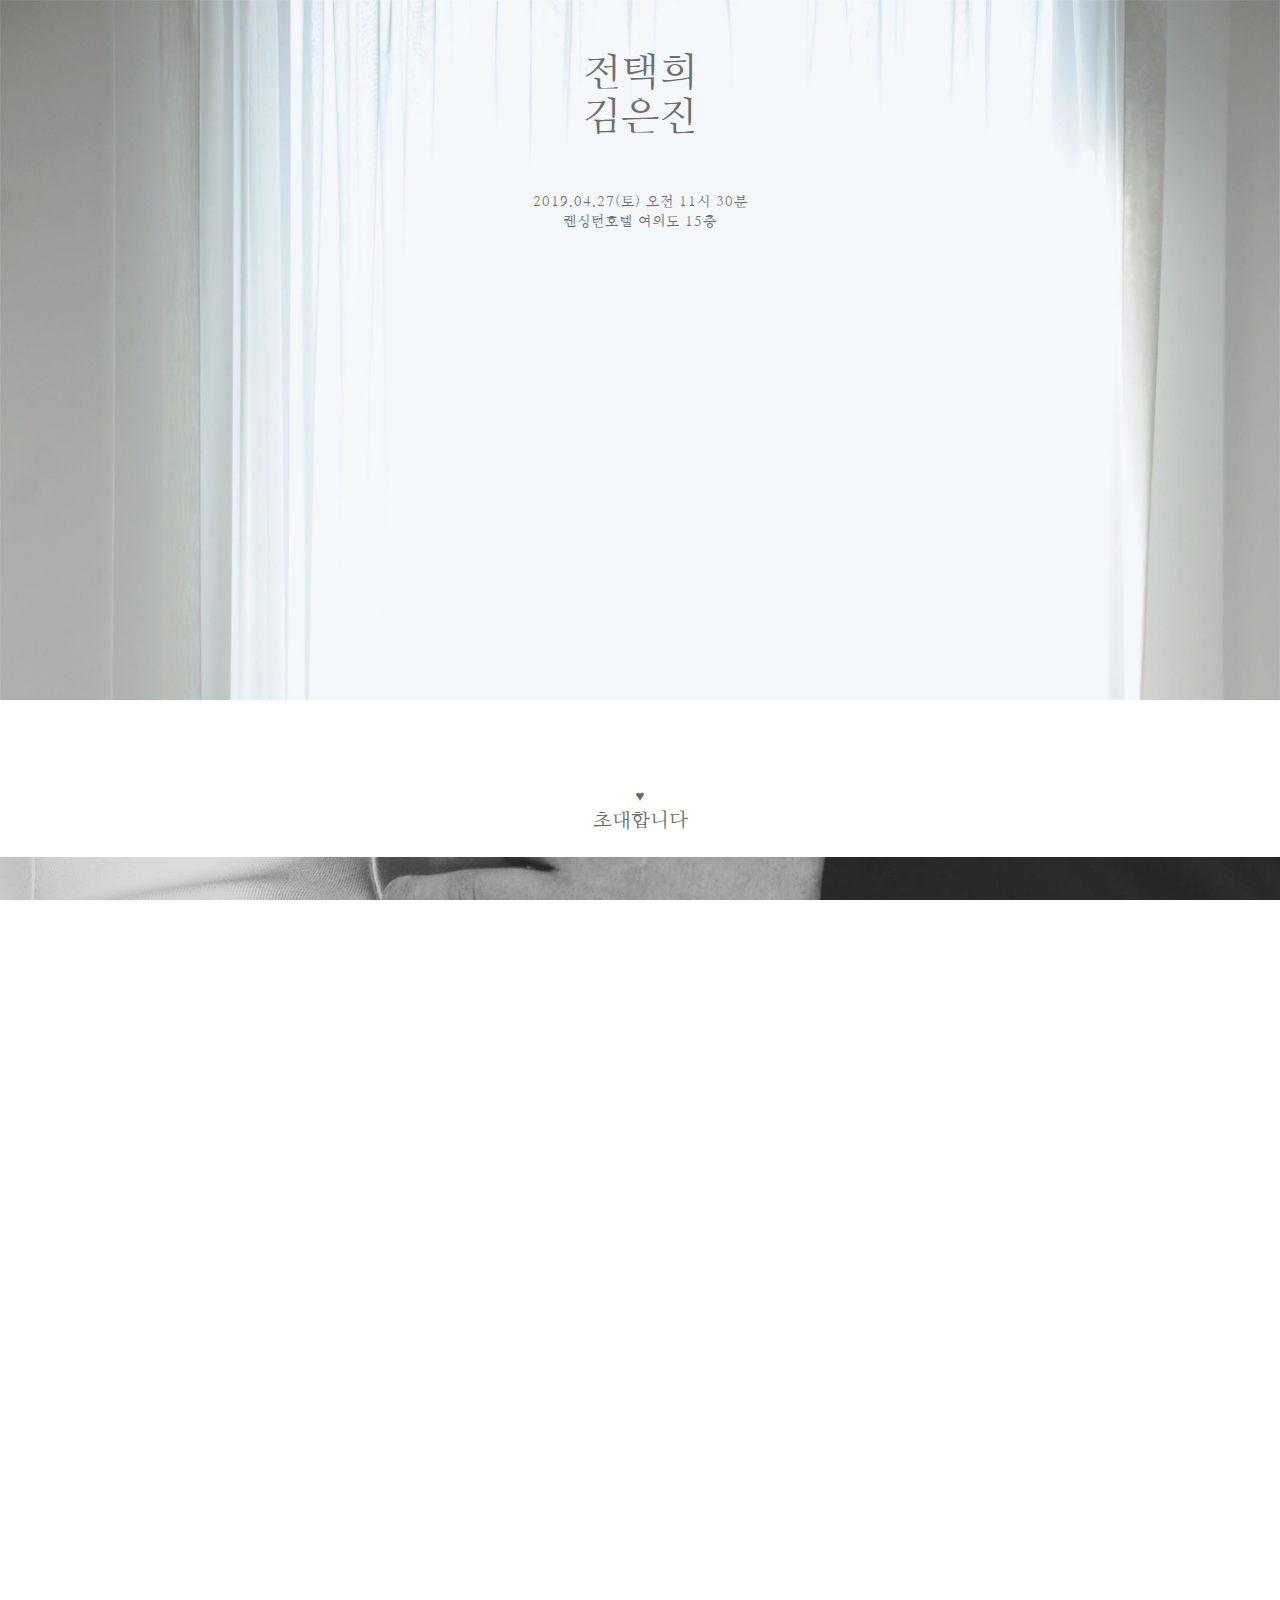
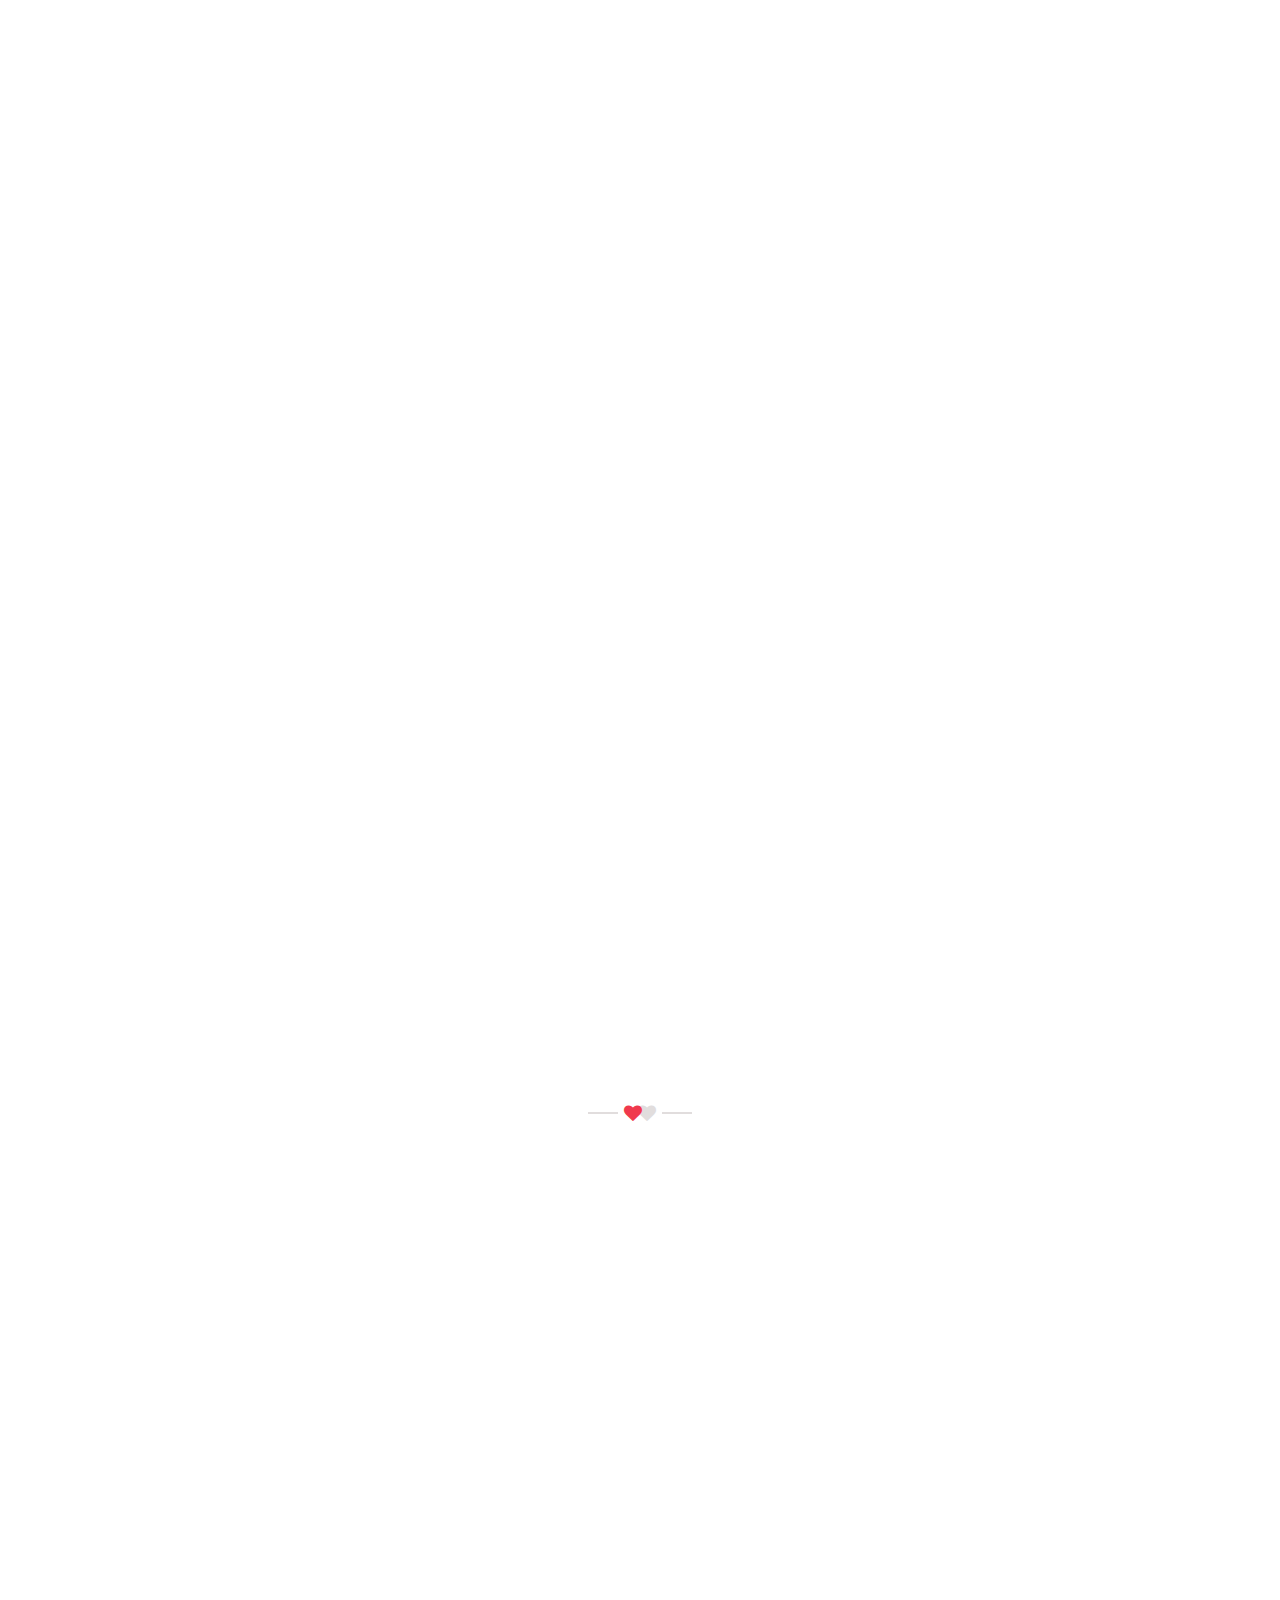
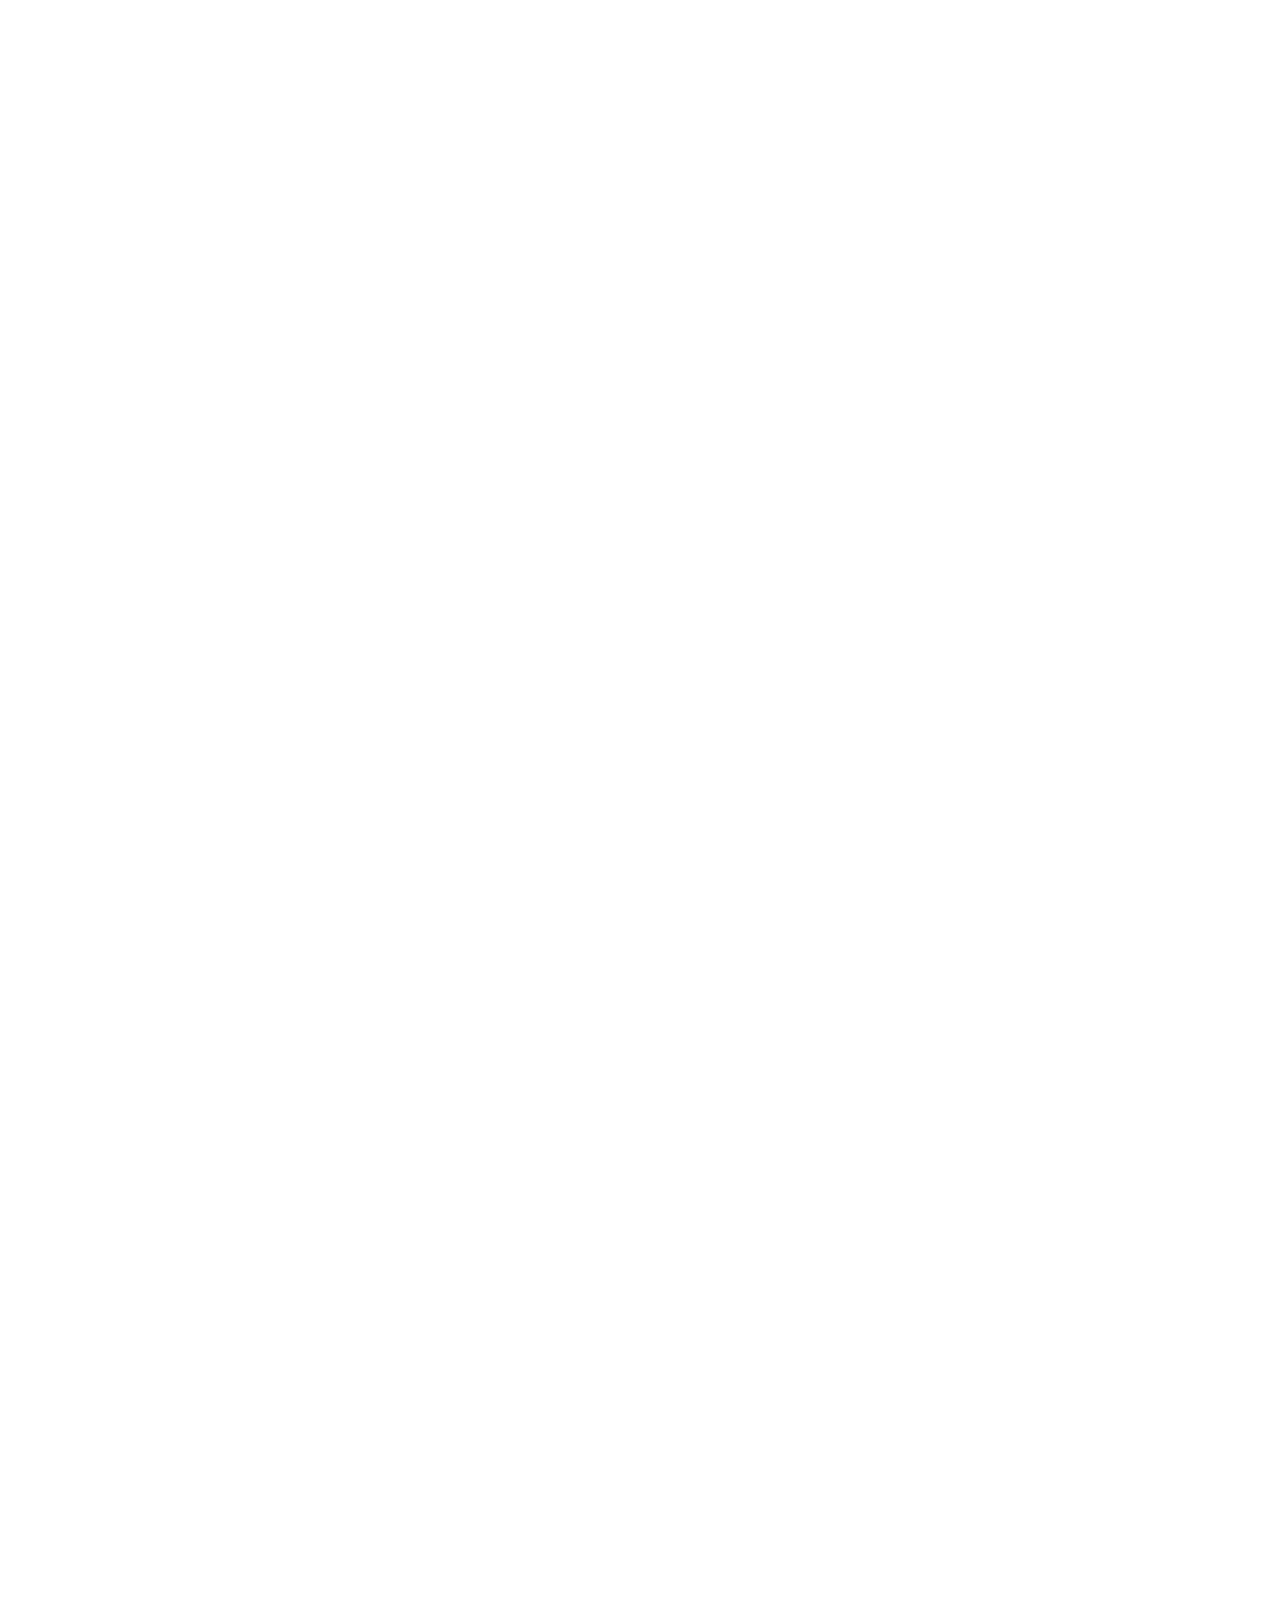
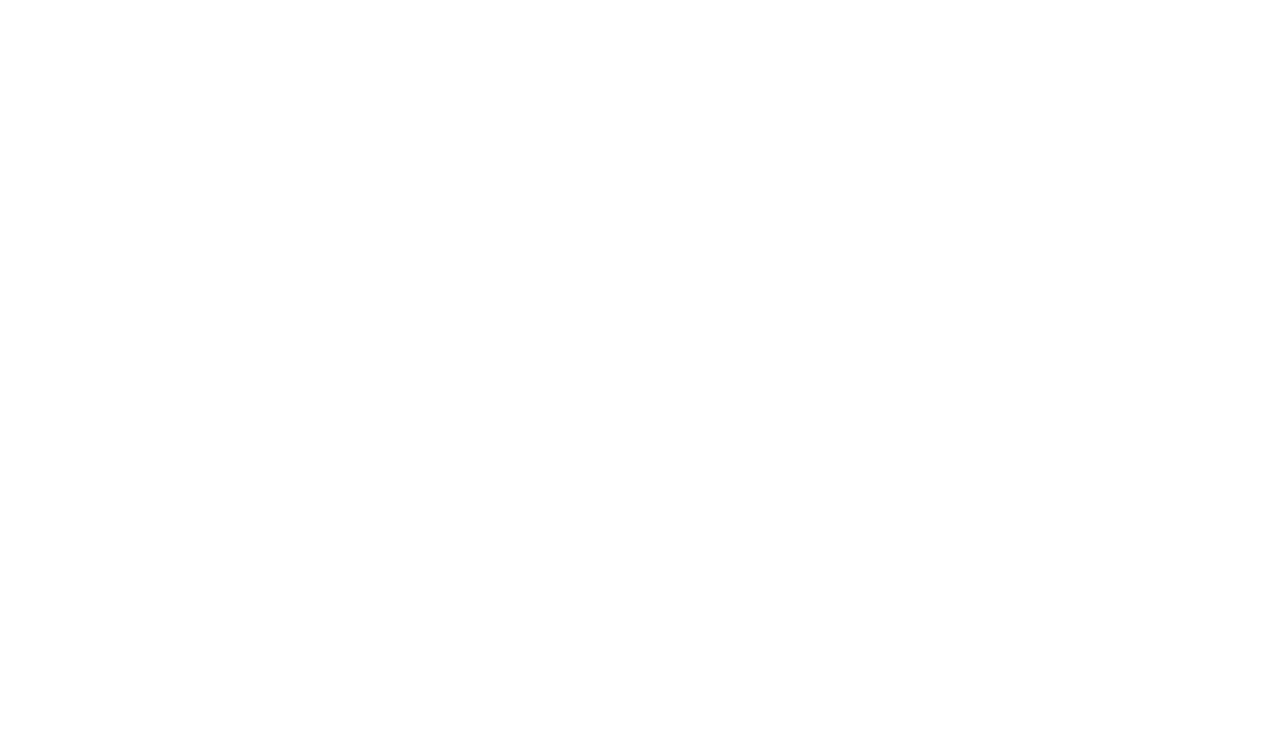
==== commit 7c4bb557: "Update index.html" ====
--- a/index.html
+++ b/index.html
@@ -119,13 +119,15 @@
     <div class="row" style="height: 40px;">
         <div class="col-md-offset-2 col-md-8 text-center">
             <div class="section-title animation fadeInUp">
-                <div style="font-family: 'Nanum Myeongjo', serif;font-size: 20px;">시간과 장소</div>
+                <div style="font-family: 'Nanum Myeongjo', serif;font-size: 20px;margin-bottom: 12px;">시간과 장소</div>
                 <div style="font-family: 'Nanum Myeongjo', serif;">2019년 4월 27일(토) 오전 11시 30분</div>
                 <div style="font-family: 'Nanum Myeongjo', serif;">켄싱턴호텔 여의도 15층</div>
             </div>
         </div>
     </div>   
-    <br/>    
+    <br/>  
+    <br/> 
+    <br/> 
 </div>
     <div class="container">
         <div class="row">
